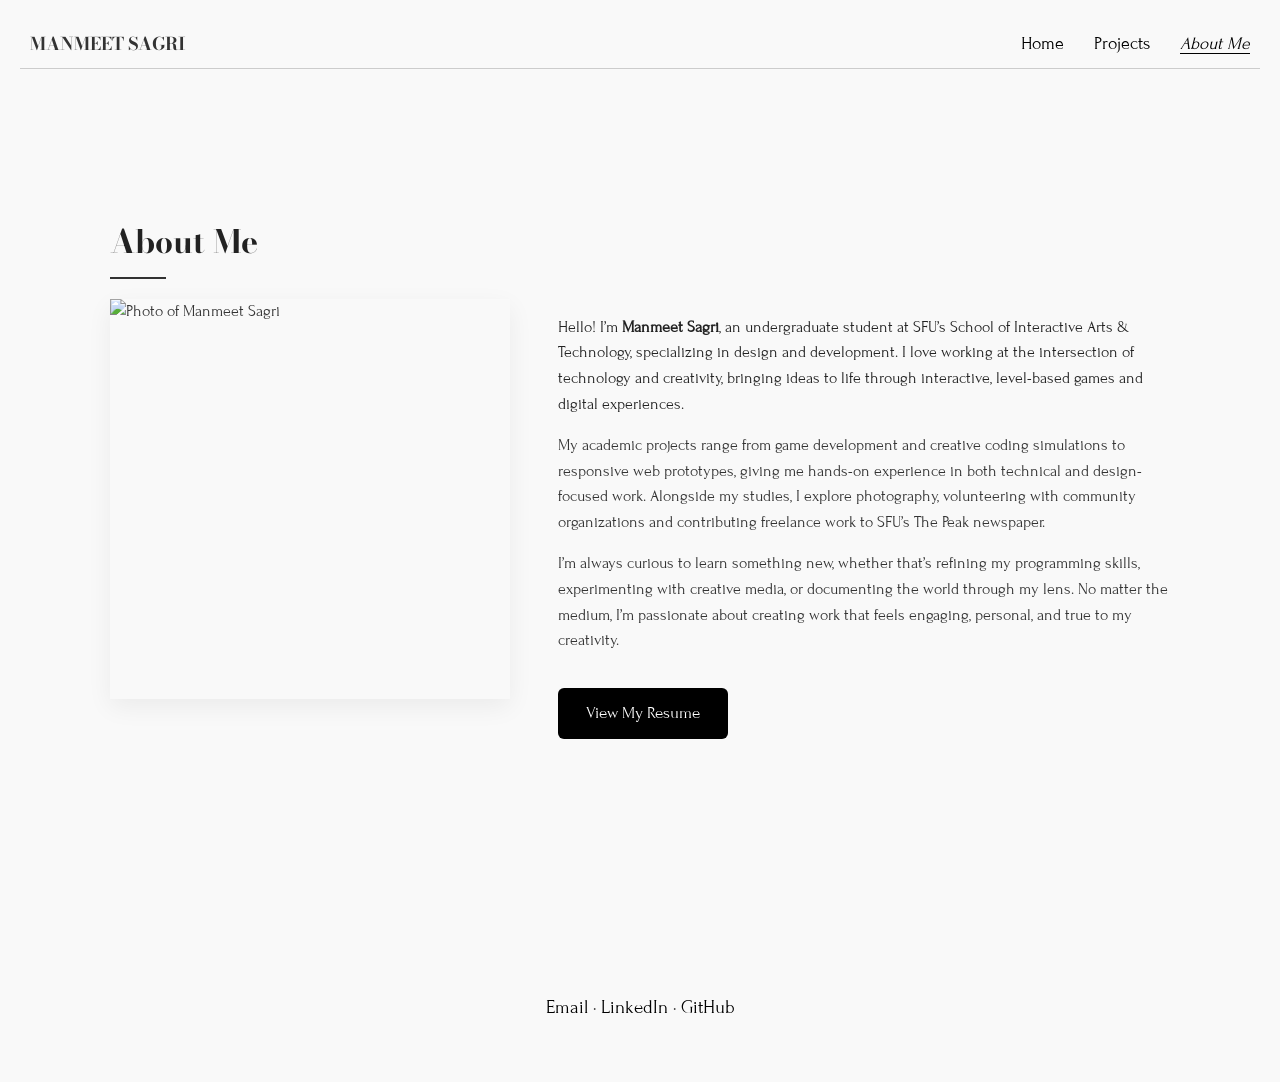
==== about.html @ 97a70407 "original portfolio content" ====
<!DOCTYPE html>
<html lang="en">

<head>
  <meta charset="UTF-8" />
  <meta name="viewport" content="width=device-width, initial-scale=1.0" />
  <title>About — Manmeet Sagri</title>

  <!-- Main stylesheet -->
  <link rel="stylesheet" href="style.css" />

  <!-- Body + heading fonts -->
  <link href="https://fonts.googleapis.com/css2?family=Bodoni+Moda:wght@400;700&family=Forum&display=swap" rel="stylesheet">
</head>

<body>
  <!-- Header / Navigation -->
  <header>
    <h1>MANMEET SAGRI</h1>
    <nav>
      <a href="index.html">Home</a>
      <a href="projects.html">Projects</a>
      <a href="about.html" aria-current="page">About Me</a>
    </nav>
  </header>

  <!-- Main About Page Content -->
  <main class="page">
    <section class="about">
      <h2 class="section-title">About Me</h2>

      <!-- Two-column layout: photo + short bio -->
      <div class="about-container">
        
        <!-- Profile Photo -->
        <img 
          src="images/myPic2.jpeg" 
          alt="Photo of Manmeet Sagri" 
          class="about-photo"
        />

        <!-- Written intro / biography -->
        <div class="about-text">

          <p class="lead">
            Hello! I’m <strong>Manmeet Sagri</strong>, an undergraduate student at SFU’s School of Interactive Arts &amp; Technology,
            specializing in design and development. I love working at the intersection of technology and creativity, bringing ideas to life through interactive, level-based games and digital experiences.
          </p>

          <p>
            My academic projects range from game development and creative coding simulations to responsive web prototypes,
            giving me hands-on experience in both technical and design-focused work. Alongside my studies, I explore photography,
            volunteering with community organizations and contributing freelance work to SFU’s The Peak newspaper.
          </p>

          <p>
            I’m always curious to learn something new, whether that’s refining my programming skills, experimenting with creative media,
            or documenting the world through my lens. No matter the medium, I’m passionate about creating work that feels engaging,
            personal, and true to my creativity.
          </p>

          <!-- Resume Button -->
          <a 
            href="https://drive.google.com/file/d/1jf1BxYGaMm5XWjYIarKkjJHwsc_TG60q/view?usp=sharing"
            target="_blank"
            class="view-resume-btn"
          >
            View My Resume
          </a>

        </div>
      </div>
    </section>
  </main>

  <!-- Footer (shared across all pages) -->
  <footer class="site-footer">
    <p>
      <a href="mailto:sagrimanmeet@gmail.com">Email</a> ·
      <a href="https://www.linkedin.com/in/manmeet-sagri-5616271a7" target="_blank">LinkedIn</a> ·
      <a href="https://github.com/MSagri05" target="_blank">GitHub</a>
    </p>
  </footer>

  <!-- JavaScript interactions -->
  <script src="main.js"></script>
</body>
</html>
---- style.css ----
/* =============== Base styles  =============== */

body {
  font-family: 'Forum', serif;
  margin: 20px;
  line-height: 1.6;
  background-color: #f9f9f9;
  color: #333;
}

/* Sticky header with simple nav */
header {
  position: sticky;
  top: 0;
  z-index: 1000;
  background: #f9f9f9e1;
  display: flex;
  justify-content: space-between;
  align-items: center;
  padding: 10px;
  border-bottom: 1px solid #ccc;
}

header h1 {
  font-family: 'Bodoni Moda', serif;
  margin: 0;
  font-size: 1.1rem;
}

/* Shared heading styles */
h2,
h3 {
  font-family: 'Bodoni Moda', serif;
  color: #222;
}

/* =============== Navigation =============== */

nav {
  display: flex;
  gap: 30px;
  margin: 0;
  font-size: 1.1rem;
}

nav a {
  text-decoration: none;
  color: #000;
  transition: all 0.2s ease;
}

nav a:hover {
  color: #616161;
  font-style: italic;
}

nav a:active {
  font-style: italic;
  text-decoration: line-through;
  color: #444;
}

/* Current page underline (from aria-current) */
nav a[aria-current="page"] {
  font-style: italic;
  text-decoration: underline;
  text-underline-offset: 4px;
}

/* =============== Footer (shared across all pages) =============== */

.site-footer {
  margin-top: 7px;
  padding: 40px 0 20px;
  text-align: center;
  font-family: 'Forum', serif;
  color: #444;
  font-size: 1.2rem;
}

.site-footer a {
  color: #000;
  text-decoration: none;
}

.site-footer a:hover {
  font-style: italic;
  color: #616161;
}

.site-footer a:active {
  font-style: italic;
  text-decoration: line-through;
  color: #444;
}


/* =============== Layout helpers =============== */

/* Base layout – home uses this flex, other pages override when needed */
main {
  display: flex;
  justify-content: center;
  align-items: center;
  text-align: left;
  min-height: 80vh;
}

/* Reusable page container (About, etc.) */
.page {
  max-width: 1100px;
  width: 90%;
  gap: 40px;
  margin: 48px auto 96px;
}

/* Section titles with small divider line */
.section-title {
  font-family: 'Bodoni Moda', serif;
  font-size: 2rem;
  margin: 0 0 20px;
  position: relative;
}

.section-title::after {
  content: "";
  display: block;
  width: 56px;
  height: 2px;
  background: #000;
  margin-top: 10px;
  opacity: 0.8;
}

/* =============== INDEX Home / intro section =============== */

.intro {
  display: flex;
  align-items: center;
  justify-content: center;
  gap: 40px;
  max-width: 900px;
  width: 90%;
  margin: 0 auto;
}

.profile-photo {
  width: 400px;
  aspect-ratio: 1 / 1;
  object-fit: cover;
  border-radius: 50%;
}

.intro-text {
  flex: 1;
}

.intro-text h2.hello {
  font-family: "Dancing Script", cursive;
  font-size: 2rem;
  margin: 0 0 6px;
  line-height: 1.1;
  letter-spacing: 0.5px;
}

.intro-text h3 {
  font-family: 'Bodoni Moda', serif;
  font-size: 3.8rem;
  margin: 0 0 10px;
}

.intro-text p {
  font-size: 1.1rem;
  font-family: 'Forum', serif;
  color: #444;
  margin: 0;
}

/* Primary button used on home + reused elsewhere */
.view-projects-btn {
  display: inline-block;
  margin-top: 18px;
  padding: 12px 28px;
  background-color: #000;
  color: #fff;
  font-family: 'Forum', serif;
  font-size: 1.05rem;
  text-decoration: none;
  border-radius: 6px;
  transition: all 0.25s ease;
  position: relative;
}

.view-projects-btn:hover {
  background-color: #616161;
  font-style: italic;
  padding-right: 36px; /* room for arrow */
}

.view-projects-btn::after {
  content: ' →';
  opacity: 0;
  position: absolute;
  right: 16px;
  transition: opacity 0.25s ease;
}

.view-projects-btn:hover::after {
  opacity: 1;
}

.view-projects-btn:active {
  text-decoration: line-through;
  color: #ccc;
}

/* =============== About page layout =============== */

/* Two-column about layout */
.about-container {
  display: grid;
  grid-template-columns: 400px 1fr;
  gap: 36px 48px;
  align-items: start;
}

/* About photo box look */
.about-photo {
  width: 100%;
  aspect-ratio: 1 / 1;
  object-fit: cover;
  box-shadow: 0 8px 24px rgba(0, 0, 0, 0.06);
}

/* Comfortable reading width */
.about-text {
  max-width: 68ch;
}

.about-text .lead {
  color: #222;
}

/* Small facts grid */
.about-facts {
  margin: 18px 0 0;
  padding: 0;
  list-style: none;
  display: grid;
  grid-template-columns: repeat(2, minmax(180px, 1fr));
  gap: 10px 18px;
  font-size: 0.98rem;
}

.about-facts li::before {
  content: "• ";
  color: #000;
}

/* Resume button – same style as primary button */
.view-resume-btn {
  display: inline-block;
  margin-top: 18px;
  padding: 12px 28px;
  background-color: #000;
  color: #fff;
  font-family: 'Forum', serif;
  font-size: 1.05rem;
  text-decoration: none;
  border-radius: 6px;
  transition: all 0.25s ease;
  position: relative;
}

.view-resume-btn:hover {
  background-color: #616161;
  font-style: italic;
  padding-right: 36px;
}

.view-resume-btn::after {
  content: ' →';
  opacity: 0;
  position: absolute;
  right: 16px;
  transition: opacity 0.25s ease;
}

.view-resume-btn:hover::after {
  opacity: 1;
}

.view-resume-btn:active {
  text-decoration: line-through;
  color: #ccc;
}

/* =============== Projects grid page =============== */

.projects {
  /* overrides the main flex for this page */
  display: grid;
  grid-template-columns: repeat(2, minmax(260px, 1fr));
  gap: 32px 36px;
  max-width: 1100px;
  width: min(92%, 1100px);
  margin: 48px auto 96px;
  align-content: start;
  min-height: auto;
}

.project {
  position: relative;
  overflow: hidden;
}

.project-link {
  text-decoration: none;
  color: inherit;
  display: block;
}

.project h2 {
  margin: 10px 0 6px;
  font-size: 1.35rem;
}

.project p {
  margin: 0;
  color: #444;
  font-size: 0.98rem;
  line-height: 1.55;
}

/* Project thumbnail */
.project img {
  width: 100%;
  aspect-ratio: 16 / 10;
  object-fit: cover;
  display: block;
  transition: transform 0.4s ease;
}

/* Overlay on hover */
.overlay {
  position: absolute;
  inset: 0;
  background: rgba(255, 255, 255, 0.85);
  display: flex;
  flex-direction: column;
  justify-content: center;
  align-items: center;
  text-align: center;
  opacity: 0;
  transition: opacity 0.4s ease;
  padding: 1rem 1.4rem;
}

.overlay h3 {
  font-family: 'Bodoni Moda', serif;
  font-weight: 700;
  font-size: 1.3rem;
  margin-bottom: 6px;
}

.overlay p {
  font-family: 'Forum', serif;
  font-size: 1.1rem;
  margin: 0;
  color: #111;
}

.project:hover img {
  transform: scale(1.05);
}

.project:hover .overlay {
  opacity: 1;
}

/* =============== Project detail pages =============== */


main.project-detail {
  display: block;
  justify-content: initial;
  align-items: initial;
  min-height: auto;
  text-align: left;
}

/* Shared container width for all detail pages */
.project-detail {
  max-width: 1100px;
  width: min(92%, 1100px);
  margin: 48px auto 120px;
}

/* Back to Projects button */
.back-link {
  display: inline-block;
  background: #0d0d0c;
  color: #fff;
  padding: 12px 18px;
  border-radius: 8px;
  font-size: 15px;
  text-decoration: none;
  transition: 0.25s ease;
  margin-bottom: 28px;
}

.back-link:hover {
  background: #1a1a1a;
  transform: translateY(-2px);
}

/* Mini gameplay / simulation hero video */
.mini-video-hero {
  width: 100%;
  height: 600px;
  overflow: hidden;
  margin-bottom: 40px;
  box-shadow: 0 4px 12px rgba(0, 0, 0, 0.15);
}

.mini-video-hero video {
  width: 100%;
  height: 100%;
  object-fit: cover;
}

/* =============== Process section (Week 1, Week 2, Week 3 & 4) =============== */

/* Top hero block on each project detail */
.pd-hero {
  display: grid;
  grid-template-columns: 1.2fr 1fr;
  gap: 36px 48px;
  align-items: start;
  margin-top: 8px;
}

.pd-title {
  font-family: 'Bodoni Moda', serif;
  font-weight: 700;
  font-size: clamp(2.6rem, 6vw, 4.6rem);
  line-height: 1.05;
  margin: 0 0 18px;
}

.pd-meta {
  font-family: 'Forum', serif;
  margin: 6px 0;
  font-size: 1.05rem;
  color: #222;
}

.pd-right p {
  font-family: 'Forum', serif;
  margin: 0 0 14px;
  max-width: 66ch;
  color: #333;
}

/* Process section container */
.pd-process {
  margin-top: 72px;
}

.pd-process .section-title {
  font-family: 'Bodoni Moda', serif;
  font-size: 2rem;
  margin: 0 0 18px;
  position: relative;
}

.pd-process .section-title::after {
  content: "";
  display: block;
  width: 56px;
  height: 2px;
  background: #000;
  margin-top: 10px;
  opacity: 0.85;
}

/* Each Week block */
.pd-step {
  margin: 80px 0; /* space between Week sections */
}

.pd-step h4 {
  font-family: 'Bodoni Moda', serif;
  margin: 0 0 6px;
  font-size: 1.2rem;
}

/* Extra breathing room after text inside each step */
.pd-step p {
  margin-bottom: 36px;
}

/* Image grid inside process steps */
.pd-grid {
  display: grid;
  grid-template-columns: 1fr 1fr;
  gap: 24px;
  align-items: start;
  margin: 24px 0 24px;
}

/* Process images – same aspect and subtle frame */
.pd-grid img {
  width: 100%;
  aspect-ratio: 16 / 10;
  object-fit: cover;
  display: block;
  background: #fff;
  border: 1px solid #eee;
  box-shadow: 0 6px 18px rgba(0, 0, 0, 0.08);
}




/* =============== Glazing Guide slides carousel =============== */

.slides-wrapper {
  display: flex;
  align-items: center;
  justify-content: center;
  gap: 16px;
  margin-top: 24px;
}

.slide-image {
  max-width: 100%;
  width: min(900px, 100%);
  border-radius: 8px;
  box-shadow: 0 6px 18px rgba(0, 0, 0, 0.15);
}

.slide-arrow {
  border: 1px solid #ccc;
  background: #fff;
  border-radius: 999px;
  width: 40px;
  height: 40px;
  font-size: 1.6rem;
  line-height: 1;
  cursor: pointer;
  display: flex;
  align-items: center;
  justify-content: center;
  transition: background 0.2s ease, transform 0.1s ease;
}

.slide-arrow:hover {
  background: #f0f0f0;
  transform: translateY(-1px);
}

/* =============== Utility spacing helpers =============== */

.section-spaced {
  margin-top: 84px;
}

.section-centered {
  text-align: center;
}

.section-title-inline {
  display: inline-block;
}

.section-top-md {
  margin-top: 24px;
}

.section-top-sm {
  margin-top: 16px;
}

.section-top-xs {
  margin-top: 12px;
}

.video-frame {
  max-width: 100%;
  border-radius: 8px;
  box-shadow: 0 6px 18px rgba(0, 0, 0, 0.15);
}

/* =============== Responsive styles =============== */

/* Tablets and small laptops */
@media (max-width: 900px) {
  header h1 {
    font-size: 2rem;
  }

  nav {
    gap: 18px;
    font-size: 1rem;
  }

  .about-container,
  .project-container {
    gap: 16px;
  }

  /* Home hero tweaks */
  .intro {
    gap: 24px;
    max-width: 820px;
  }

  .profile-photo {
    width: 240px;
  }

  .intro-text h2.hello {
    font-size: 2.1rem;
  }

  .intro-text h3 {
    font-size: 2.6rem;
  }

  /* About grid tighten */
  .about-container {
    grid-template-columns: 220px 1fr;
    gap: 24px;
  }

  /* Projects grid tighter */
  .projects {
    grid-template-columns: repeat(2, minmax(220px, 1fr));
    gap: 24px;
  }

  /* Project detail hero stacks on smaller widths */
  .pd-hero {
    grid-template-columns: 1fr;
    gap: 24px;
  }

  .pd-right p {
    max-width: 70ch;
  }
}

/* Process grids stack to single column just before mobile */
@media (max-width: 800px) {
  .pd-grid {
    grid-template-columns: 1fr;
    gap: 16px;
  }

  .pd-grid img {
    aspect-ratio: 16 / 10;
  }
}

/* Slide arrows slightly smaller on small screens */
@media (max-width: 700px) {
  .slide-arrow {
    width: 32px;
    height: 32px;
    font-size: 1.3rem;
  }
}

/* Phones */
@media (max-width: 600px) {
  body {
    margin: 12px;
  }

  header {
    flex-direction: column;
    align-items: flex-start;
    gap: 8px;
    padding: 14px;
  }

  header h1 {
    font-size: 1.9rem;
    line-height: 1.15;
  }

  nav {
    gap: 12px;
    flex-wrap: wrap;
    font-size: 0.95rem;
    margin: 0;
  }

  /* Stack hero vertically on mobile */
  main {
    justify-content: flex-start;
    align-items: flex-start;
    min-height: auto;
  }

  .intro {
    flex-direction: column;
    text-align: center;
    gap: 20px;
    width: min(100%, 460px);
    margin: 90px auto 80px; /* more space after nav, less big gap at bottom */
  }

  .profile-photo {
    width: 280px;
    margin: 8px auto 0;
    border-radius: 50%; /* keep the circle on mobile too */
  }

  .intro-text h2.hello {
    font-size: 1.5rem;
  }

  .intro-text h3 {
    font-size: 2rem;
  }

  .intro-text p {
    font-size: 1rem;
  }

  /* About page stacks nicely */
  .page {
    width: min(92%, 700px);
    margin: 32px auto 72px;
  }

  .about-container {
    grid-template-columns: 1fr;
  }

  .about-photo {
    max-width: 320px;
    margin: 0 auto;
  }

  .about-text {
    max-width: 100%;
  }

  .about-facts {
    grid-template-columns: 1fr;
  }

  /* Projects grid becomes single column */
  .projects {
    grid-template-columns: 1fr;
    gap: 18px;
    width: 92%;
    margin: 24px auto 56px;
  }

  .project img {
    border-radius: 12px;
  }

  /* footer a bit tighter on phones */
  .site-footer {
    padding: 24px 0 12px;
    margin-top: 16px;
  }
}

/* =============== click-to-zoom (lightbox) for project images =============== */

/* make it feel clickable */
.project-detail img {
  cursor: zoom-in;
}

/* subtle hover so ppl realize it’s interactive */
.project-detail img:hover {
  transform: scale(1.01);
  transition: transform 0.2s ease;
}

/* overlay */
.lightbox {
  position: fixed;
  inset: 0;
  background: rgba(0,0,0,0.75);
  display: none; /* hidden by default */
  align-items: center;
  justify-content: center;
  padding: 24px;
  z-index: 2000;
}

/* when open */
.lightbox.is-open {
  display: flex;
}

/* image inside overlay */
.lightbox img {
  max-width: min(1100px, 92vw);
  max-height: 88vh;
  object-fit: contain;
  border-radius: 10px;
  box-shadow: 0 14px 40px rgba(0,0,0,0.35);
  cursor: zoom-out;
}

/* close button */
.lightbox-close {
  position: absolute;
  top: 18px;
  right: 18px;
  background: rgba(255,255,255,0.9);
  border: none;
  border-radius: 999px;
  width: 42px;
  height: 42px;
  font-size: 22px;
  line-height: 1;
  cursor: pointer;
}

.lightbox-close:hover {
  background: white;
}
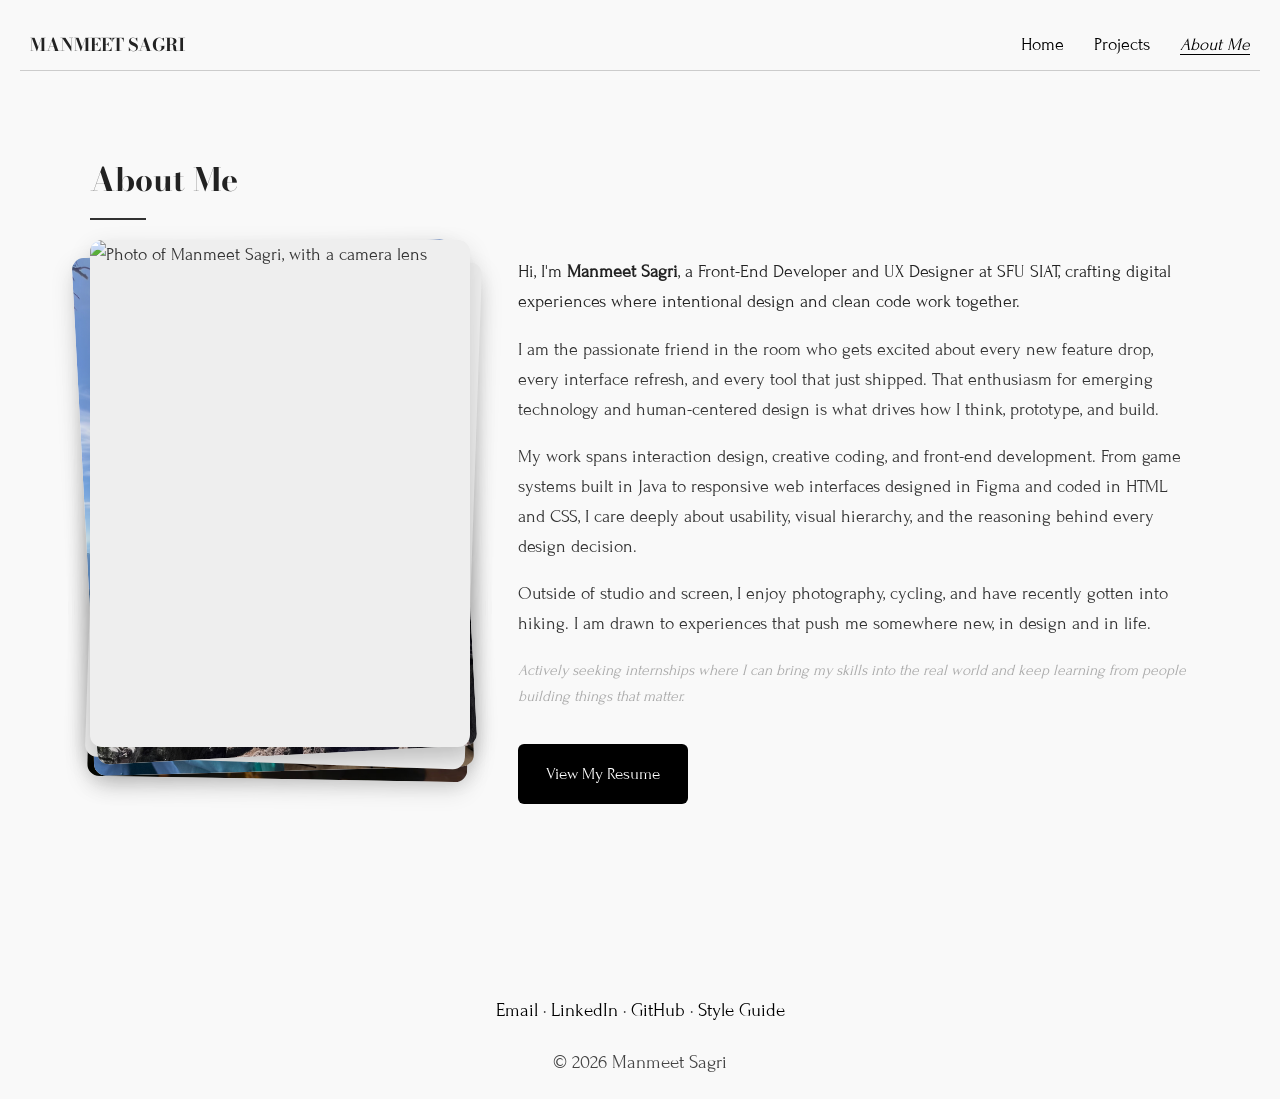
==== commit cc2b6e00: "updated content" ====
--- a/about.html
+++ b/about.html
@@ -2,19 +2,18 @@
 <html lang="en">
 
 <head>
-  <meta charset="UTF-8" />
-  <meta name="viewport" content="width=device-width, initial-scale=1.0" />
+  <meta charset="UTF-8">
+  <meta name="viewport" content="width=device-width, initial-scale=1.0">
   <title>About — Manmeet Sagri</title>
 
-  <!-- Main stylesheet -->
-  <link rel="stylesheet" href="style.css" />
+  <link rel="stylesheet" href="css/style.css">
+  <link rel="stylesheet" href="css/layout.css">
 
-  <!-- Body + heading fonts -->
-  <link href="https://fonts.googleapis.com/css2?family=Bodoni+Moda:wght@400;700&family=Forum&display=swap" rel="stylesheet">
+  <link href="https://fonts.googleapis.com/css2?family=Bodoni+Moda:wght@400;700&family=Forum&display=swap"
+    rel="stylesheet">
 </head>
 
 <body>
-  <!-- Header / Navigation -->
   <header>
     <h1>MANMEET SAGRI</h1>
     <nav>
@@ -24,65 +23,84 @@
     </nav>
   </header>
 
-  <!-- Main About Page Content -->
   <main class="page">
     <section class="about">
       <h2 class="section-title">About Me</h2>
 
-      <!-- Two-column layout: photo + short bio -->
       <div class="about-container">
-        
-        <!-- Profile Photo -->
-        <img 
-          src="images/myPic2.jpeg" 
-          alt="Photo of Manmeet Sagri" 
-          class="about-photo"
-        />
 
-        <!-- Written intro / biography -->
+        <!-- Photo card stack -->
+        <div class="card-stack" id="cardStack" role="region" aria-label="Photos of Manmeet Sagri">
+          <div class="card-stack-hover-hint" aria-hidden="true">
+            <span class="hint-arrow">← swipe</span>
+            <span class="hint-arrow">swipe →</span>
+          </div>
+          <div class="photo-card">
+            <img src="images/alsoMe.png" alt="Portrait of Manmeet Sagri">
+          </div>
+          <div class="photo-card">
+            <img src="images/meDirector.png" alt="Manmeet directing, picture from another project">
+          </div>
+          <div class="photo-card">
+            <img src="images/meBicyclying.png" alt="Picture of Manmeet bicycling">
+          </div>
+          <div class="photo-card">
+            <img src="images/hikeManmeet.png" alt="Picture of Manmeet hiking St. Marks Summit">
+          </div>
+          <div class="photo-card">
+            <img src="images/myPic2.jpeg" alt="Photo of Manmeet Sagri, with a camera lens">
+          </div>
+        </div>
+
         <div class="about-text">
 
           <p class="lead">
-            Hello! I’m <strong>Manmeet Sagri</strong>, an undergraduate student at SFU’s School of Interactive Arts &amp; Technology,
-            specializing in design and development. I love working at the intersection of technology and creativity, bringing ideas to life through interactive, level-based games and digital experiences.
+            Hi, I'm <strong>Manmeet Sagri</strong>, a Front-End Developer and UX Designer at SFU SIAT,
+            crafting digital experiences where intentional design and clean code work together.
           </p>
 
           <p>
-            My academic projects range from game development and creative coding simulations to responsive web prototypes,
-            giving me hands-on experience in both technical and design-focused work. Alongside my studies, I explore photography,
-            volunteering with community organizations and contributing freelance work to SFU’s The Peak newspaper.
+            I am the passionate friend in the room who gets excited about every new feature drop, every
+            interface refresh, and every tool that just shipped. That enthusiasm for emerging technology
+            and human-centered design is what drives how I think, prototype, and build.
           </p>
 
           <p>
-            I’m always curious to learn something new, whether that’s refining my programming skills, experimenting with creative media,
-            or documenting the world through my lens. No matter the medium, I’m passionate about creating work that feels engaging,
-            personal, and true to my creativity.
+            My work spans interaction design, creative coding, and front-end development. From game systems
+            built in Java to responsive web interfaces designed in Figma and coded in HTML and CSS, I care
+            deeply about usability, visual hierarchy, and the reasoning behind every design decision.
           </p>
 
-          <!-- Resume Button -->
-          <a 
-            href="https://drive.google.com/file/d/1jf1BxYGaMm5XWjYIarKkjJHwsc_TG60q/view?usp=sharing"
-            target="_blank"
-            class="view-resume-btn"
-          >
-            View My Resume
-          </a>
+          <p>
+            Outside of studio and screen, I enjoy photography, cycling, and have recently gotten into hiking.
+            I am drawn to experiences that push me somewhere new, in design and in life.
+          </p>
+
+          <p class="about-status">Actively seeking internships where I can bring my skills into the real world and keep
+            learning from people building things that matter.</p>
+
+            <a href="https://drive.google.com/file/d/1jf1BxYGaMm5XWjYIarKkjJHwsc_TG60q/view?usp=sharing" target="_blank" class="view-resume-btn">
+              View My Resume
+            </a>
 
         </div>
       </div>
     </section>
   </main>
 
-  <!-- Footer (shared across all pages) -->
   <footer class="site-footer">
     <p>
-      <a href="mailto:sagrimanmeet@gmail.com">Email</a> ·
-      <a href="https://www.linkedin.com/in/manmeet-sagri-5616271a7" target="_blank">LinkedIn</a> ·
-      <a href="https://github.com/MSagri05" target="_blank">GitHub</a>
+      <a href="mailto:mks52@sfu.ca">Email</a> ·
+      <a href="https://www.linkedin.com/in/manmeet-sagri-5616271a7" target="_blank"
+        aria-label="LinkedIn (opens in new tab)">LinkedIn</a> ·
+      <a href="https://github.com/MSagri05" target="_blank" aria-label="GitHub (opens in new tab)">GitHub</a> ·
+      <a href="styleGuide.html">Style Guide</a>
     </p>
+    <p>© 2026 Manmeet Sagri</p>
   </footer>
 
-  <!-- JavaScript interactions -->
   <script src="main.js"></script>
+
 </body>
-</html>
+
+</html>
--- a/css/style.css
+++ b/css/style.css
@@ -0,0 +1,988 @@
+/* =============== Base styles =============== */
+
+body {
+  font-family: 'Forum', serif;
+  font-size: 1.1rem;
+  line-height: 1.7;
+  background-color: #f9f9f9;
+  color: #333;
+}
+
+/* Sticky header */
+header {
+  position: sticky;
+  top: 0;
+  z-index: 1000;
+  background: #f9f9f9e1;
+  border-bottom: 1px solid #ccc;
+}
+
+header h1 {
+  font-family: 'Bodoni Moda', serif;
+  margin: 0;
+}
+
+/* Shared heading styles */
+h2,
+h3 {
+  font-family: 'Bodoni Moda', serif;
+  color: #222;
+}
+
+
+h1 {
+  font-family: 'Bodoni Moda', serif;
+  color: #222;
+  margin: 0;
+  font-size: 2.2rem;
+}
+
+h2 {
+  font-size: 2rem;
+  margin-bottom: 1rem;
+}
+
+h3 {
+  font-size: 1.4rem;
+  margin-bottom: 0.75rem;
+}
+
+h4 {
+  font-size: 1.1rem;
+  margin-bottom: 0.5rem;
+}
+
+/* =============== Navigation =============== */
+
+nav a {
+  text-decoration: none;
+  color: #000;
+  transition: color 0.2s ease, font-style 0.2s ease, text-decoration 0.2s ease;
+}
+
+nav a:hover {
+  color: #616161;
+  font-style: italic;
+  text-decoration: line-through;
+}
+
+nav a:active {
+  font-style: italic;
+  text-decoration: underline;
+  color: #444;
+}
+
+/* Current page underline (from aria-current) */
+nav a[aria-current="page"] {
+  font-style: italic;
+  text-decoration: underline;
+  text-underline-offset: 4px;
+}
+
+.visually-hidden {
+  position: absolute;
+  left: -9999px;
+}
+/* =============== Footer =============== */
+
+.site-footer {
+  font-family: 'Forum', serif;
+  color: #444;
+  text-align: center;
+}
+
+.site-footer a {
+  color: #000;
+  text-decoration: none;
+}
+
+.site-footer a:hover {
+  font-style: italic;
+  text-decoration: line-through;
+  color: #616161;
+}
+
+.site-footer a:active {
+  font-style: italic;
+  text-decoration: underline;
+  color: #444;
+}
+
+/* =============== Section title with divider =============== */
+
+.section-title {
+  font-family: 'Bodoni Moda', serif;
+  position: relative;
+}
+
+.section-title::after {
+  content: "";
+  display: block;
+  width: 56px;
+  height: 2px;
+  background: #000;
+  margin-top: 10px;
+  opacity: 0.8;
+}
+
+/* =============== Home / intro =============== */
+
+.intro-text p.hello {
+  font-family: "Dancing Script", cursive;
+  font-size: 2rem;
+  line-height: 1.1;
+  letter-spacing: 0.5px;
+}
+
+.intro-text h2 {
+  font-family: 'Bodoni Moda', serif;
+}
+
+.intro-text p {
+  font-family: 'Forum', serif;
+  color: #444;
+  margin: 0;
+}
+
+/* =============== Primary button =============== */
+
+a.view-projects-btn,
+a.view-resume-btn {
+  display: inline-block;  /* anchors are inline by default, buttons are block */
+  text-decoration: none;  /* anchors have underline by default */
+}
+
+.view-projects-btn {
+  display: inline-block;
+  background-color: #000;
+  color: #fff;
+  font-family: 'Forum', serif;
+  border-radius: 6px;
+  transition: background-color 0.25s ease, padding 0.25s ease, color 0.25s ease;
+  position: relative;
+  cursor: pointer;
+  border: none;
+}
+
+.view-projects-btn:hover {
+  font-style: italic;
+  text-decoration: line-through;
+  background-color: #616161;
+  color: #fff;     
+  padding-right: 36px; 
+  
+}
+
+.view-projects-btn::after {
+  content: ' →';
+  opacity: 0;
+  position: absolute;
+  right: 16px;
+  transition: opacity 0.25s ease;
+}
+
+.view-projects-btn:hover::after {
+  opacity: 1;
+}
+
+.view-projects-btn:active {
+  text-decoration: underline;
+  color: #ccc;
+}
+
+/* =============== About page =============== */
+
+.about-photo {
+  box-shadow: 0 8px 24px rgba(0, 0, 0, 0.06);
+}
+
+/* =============== Card stack styles =============== */
+
+.photo-card {
+  box-shadow: 0 8px 24px rgba(0, 0, 0, 0.12);
+  transition: transform 0.15s ease, box-shadow 0.15s ease;
+  background: #eee;
+}
+
+.photo-card:nth-child(2) { transform: rotate(-3deg) translateY(6px); }
+.photo-card:nth-child(3) { transform: rotate(2deg) translateY(12px); }
+.photo-card:nth-child(4) { transform: rotate(-1.5deg) translateY(18px); }
+.photo-card:nth-child(5) { transform: rotate(1deg) translateY(24px); }
+.photo-card:nth-child(6) { transform: rotate(-2deg) translateY(30px); }
+
+.photo-card.is-top {
+  cursor: grab;
+  z-index: 10;
+  transform: rotate(0) translateY(0);
+}
+
+.photo-card.is-top:active {
+  cursor: grabbing;
+}
+
+.photo-card.is-dragging {
+  transition: none;
+  box-shadow: 0 16px 40px rgba(0, 0, 0, 0.2);
+}
+
+.photo-card.is-dismissing {
+  transition: transform 0.35s ease, opacity 0.35s ease;
+  opacity: 0;
+}
+
+.card-stack-hint {
+  font-family: 'Forum', serif;
+  font-size: 0.78rem;
+  color: #bbb;
+  letter-spacing: 0.5px;
+  text-transform: uppercase;
+  pointer-events: none;
+}
+
+.card-stack-hover-hint {
+  position: absolute;
+  inset: 0;
+  border-radius: 12px;
+  display: flex;
+  align-items: center;
+  justify-content: space-between;
+  padding: 0 16px;
+  opacity: 0;
+  pointer-events: none;
+  transition: opacity 0.2s ease;
+  z-index: 20;
+  background: rgba(0, 0, 0, 0.08);
+}
+
+.card-stack:hover .card-stack-hover-hint {
+  opacity: 1;
+}
+
+.card-stack.is-dragging .card-stack-hover-hint {
+  opacity: 0;
+}
+
+.hint-arrow {
+  font-family: 'Forum', serif;
+  font-size: 0.78rem;
+  color: #fff;
+  text-transform: uppercase;
+  letter-spacing: 0.5px;
+  background: rgba(0, 0, 0, 0.35);
+  padding: 6px 12px;
+  border-radius: 20px;
+}
+
+.about-text .lead {
+  color: #222;
+}
+
+.about-facts {
+  list-style: none;
+  padding: 0;
+  font-size: 0.98rem;
+}
+
+.about-facts li::before {
+  content: "• ";
+  color: #000;
+}
+
+/* Resume button – same style as primary button */
+.view-resume-btn {
+  display: inline-block;
+  background-color: #000;
+  color: #fff;
+  font-family: 'Forum', serif;
+  text-decoration: none;
+  border-radius: 6px;
+  transition: background-color 0.25s ease, padding 0.25s ease, color 0.25s ease;
+  position: relative;
+  cursor: pointer;
+  border: none;
+}
+
+.view-resume-btn:hover {
+  background-color: #616161;
+  font-style: italic;
+  text-decoration: line-through;
+  color: #fff;      
+  padding-right: 36px; 
+}
+
+.view-resume-btn::after {
+  content: ' →';
+  opacity: 0;
+  position: absolute;
+  right: 16px;
+  transition: opacity 0.25s ease;
+}
+
+.view-resume-btn:hover::after {
+  opacity: 1;
+}
+
+.view-resume-btn:active {
+  text-decoration: underline;
+  color: #ccc;
+}
+
+/* =============== Projects grid =============== */
+
+.project-link {
+  text-decoration: none;
+  color: inherit;
+  display: block;
+}
+
+.project p {
+  color: #444;
+  line-height: 1.55;
+}
+
+.project img {
+  display: block;
+  transition: transform 0.4s ease;
+}
+
+/* Overlay on hover */
+.overlay {
+  position: absolute;
+  inset: 0;
+  background: rgba(255, 255, 255, 0.85);
+  display: flex;
+  flex-direction: column;
+  justify-content: center;
+  align-items: center;
+  text-align: center;
+  opacity: 0;
+  transition: opacity 0.4s ease;
+}
+
+.overlay h3 {
+  font-family: 'Bodoni Moda', serif;
+  font-weight: 700;
+}
+
+.overlay p {
+  font-family: 'Forum', serif;
+  margin: 0;
+  color: #111;
+}
+
+.project:hover img {
+  transform: scale(1.05);
+}
+
+.project:hover .overlay {
+  opacity: 1;
+}
+
+/* =============== Back to Top Button =============== */
+
+#backToTop {
+  position: fixed;
+  bottom: 20px;
+  right: 20px;
+  padding: 25px 15px;
+  font-size: 16px;
+  font-family: 'Forum', serif;
+  border: none;
+  border-radius: 5px;
+  background: #0d0d0c;
+  color: #fff;
+  cursor: pointer;
+  display: none; 
+  z-index: 1000;
+}
+
+/* =============== Project detail =============== */
+
+.back-link {
+  display: inline-block;
+  background: #0d0d0c;
+  color: #fff;
+  border-radius: 8px;
+  text-decoration: none;
+  transition: background-color 0.25s ease, transform 0.25s ease;
+}
+
+.back-link:hover {
+  background: #1a1a1a;
+  transform: translateY(-2px);
+}
+
+.mini-video-hero {
+  overflow: hidden;
+  box-shadow: 0 4px 12px rgba(0, 0, 0, 0.15);
+}
+
+.mini-video-hero video {
+  object-fit: cover;
+}
+
+.pd-title {
+  font-family: 'Bodoni Moda', serif;
+  font-weight: 700;
+  line-height: 1.05;
+}
+
+.pd-meta {
+  font-family: 'Forum', serif;
+  color: #222;
+}
+
+.pd-right p {
+  font-family: 'Forum', serif;
+  color: #333;
+}
+
+/* Process section */
+.pd-process .section-title {
+  font-family: 'Bodoni Moda', serif;
+  position: relative;
+}
+
+.pd-process .section-title::after {
+  content: "";
+  display: block;
+  width: 56px;
+  height: 2px;
+  background: #000;
+  margin-top: 10px;
+  opacity: 0.85;
+}
+
+.pd-step h4 {
+  font-family: 'Bodoni Moda', serif;
+}
+
+/* Process images */
+.pd-grid img {
+  object-fit: cover;
+  display: block;
+  background: #fff;
+  border: 1px solid #eee;
+  box-shadow: 0 6px 18px rgba(0, 0, 0, 0.08);
+}
+
+/* =============== Glazing Guide carousel =============== */
+
+.slide-image {
+  border-radius: 8px;
+  box-shadow: 0 6px 18px rgba(0, 0, 0, 0.15);
+}
+
+.slide-arrow {
+  border: 1px solid #ccc;
+  background: #fff;
+  border-radius: 999px;
+  line-height: 1;
+  cursor: pointer;
+  display: flex;
+  align-items: center;
+  justify-content: center;
+  transition: background 0.2s ease, transform 0.1s ease;
+}
+
+.slide-arrow:hover {
+  background: #f0f0f0;
+  transform: translateY(-1px);
+}
+
+/* =============== Utility =============== */
+
+.section-centered {
+  text-align: center;
+}
+
+.section-title-inline {
+  display: inline-block;
+}
+
+.video-frame {
+  max-width: 100%;
+  border-radius: 8px;
+  box-shadow: 0 6px 18px rgba(0, 0, 0, 0.15);
+}
+
+/* =============== Lightbox =============== */
+
+.project-detail img {
+  cursor: zoom-in;
+}
+
+.project-detail img:hover {
+  transform: scale(1.01);
+  transition: transform 0.2s ease;
+}
+
+.lightbox {
+  position: fixed;
+  inset: 0;
+  background: rgba(0, 0, 0, 0.75);
+  display: none;
+  align-items: center;
+  justify-content: center;
+  z-index: 2000;
+}
+
+.lightbox.is-open {
+  display: flex;
+}
+
+.lightbox img {
+  object-fit: contain;
+  border-radius: 10px;
+  box-shadow: 0 14px 40px rgba(0, 0, 0, 0.35);
+  cursor: zoom-out;
+}
+
+.lightbox-close {
+  position: absolute;
+  background: rgba(255, 255, 255, 0.9);
+  border: none;
+  border-radius: 999px;
+  line-height: 1;
+  cursor: pointer;
+}
+
+.lightbox-close:hover {
+  background: white;
+}
+/* =============== Style Guide specific =============== */
+
+/* Base h1 font (style guide shows h1 outside header) */
+h1 {
+  font-family: 'Bodoni Moda', serif;
+  color: #222;
+}
+
+/* Global link base */
+a {
+  color: #000;
+  transition: color 0.2s ease, font-style 0.2s ease;
+}
+
+a:hover {
+  color: #616161;
+  font-style: italic;
+}
+
+a:active {
+  text-decoration: line-through;
+  color: #444;
+}
+
+/* Code blocks */
+pre {
+  background-color: #f3f3f3;
+  border: 1px solid #ddd;
+  padding: 16px;
+  margin: 12px 0 20px;
+}
+
+code {
+  font-family: monospace;
+  font-size: 0.95rem;
+  color: #222;
+}
+
+/* Element divider blocks */
+.element {
+  border-bottom: 1px solid #ddd;
+}
+
+.element:last-child {
+  border-bottom: none;
+}
+
+/* Section heading divider (style guide sections) */
+#interactive_elements > h2,
+#text_elements > h2,
+#combined_elements > h2,
+#branding > h2 {
+  position: relative;
+  margin-bottom: 24px;
+}
+
+#interactive_elements > h2::after,
+#text_elements > h2::after,
+#combined_elements > h2::after,
+#branding > h2::after {
+  content: "";
+  display: block;
+  width: 56px;
+  height: 2px;
+  background: #000;
+  margin-top: 10px;
+  opacity: 0.8;
+}
+
+/* Generic button class (used in style guide) */
+.button {
+  display: inline-block;
+  background-color: #000;
+  color: #fff;
+  font-family: 'Forum', serif;
+  text-decoration: none;
+  border-radius: 6px;
+  transition: background-color 0.25s ease, padding 0.25s ease, color 0.25s ease;
+  position: relative;
+  cursor: pointer;
+  border: none;
+}
+
+.button:hover {
+  background-color: #616161;
+  font-style: italic;
+  padding-right: 36px;
+}
+
+.button::after {
+  content: ' →';
+  opacity: 0;
+  position: absolute;
+  right: 16px;
+  transition: opacity 0.25s ease;
+}
+
+.button:hover::after {
+  opacity: 1;
+}
+
+.button:active {
+  text-decoration: line-through;
+  color: #ccc;
+}
+
+/* Style guide footer */
+.guide-footer {
+  font-family: 'Forum', serif;
+  color: #444;
+  text-align: center;
+  border-top: 1px solid #ccc;
+  padding: 1.5rem 0;
+  margin-top: 4rem;
+  font-size: 0.9rem;
+}
+
+/* Project analysis cards */
+.project-analysis {
+  border-top: 1px solid #ddd;
+  padding-top: 1.5rem;
+  margin-top: 2.5rem;
+}
+
+.project-analysis:first-of-type {
+  border-top: none;
+  padding-top: 0;
+}
+
+.analysis-title {
+  font-family: 'Bodoni Moda', serif;
+  line-height: 1.05;
+}
+
+.analysis-meta {
+  color: #444;
+}
+
+.analysis-right p {
+  color: #333;
+}
+
+.analysis-process h4,
+.analysis-reflection h4 {
+  font-family: 'Bodoni Moda', serif;
+}
+
+.analysis-step h5 {
+  font-family: 'Bodoni Moda', serif;
+}
+
+.analysis-grid img {
+  object-fit: cover;
+  display: block;
+  border: 1px solid #eee;
+  box-shadow: 0 6px 18px rgba(0, 0, 0, 0.08);
+}
+/* =============== Projects page =============== */
+
+/* Filter buttons — match site button aesthetic */
+.filter-btn {
+  font-family: 'Forum', serif;
+  background: #000;
+  color: #fff;
+  border: none;
+  border-radius: 6px;
+  cursor: pointer;
+  transition: background-color 0.25s ease, padding 0.25s ease, color 0.25s ease;
+  position: relative;
+}
+
+.filter-btn:hover {
+  background-color: #616161;
+  font-style: italic;
+  text-decoration: line-through;
+}
+
+.filter-btn.active {
+  background-color: #616161;
+  color: #fff;
+  font-style: italic;
+  text-decoration: underline;
+  text-underline-offset: 4px;
+}
+
+.filter-label {
+  font-family: 'Forum', serif;
+  font-size: 0.85rem;
+  font-weight: normal;
+  color: #999;
+  text-transform: uppercase;
+  letter-spacing: 0.5px;
+  text-align: center;
+  margin: 0 0 12px;
+}
+
+/* Project card styling */
+.project-card {
+  border: 1px solid #e0e0e0;
+  border-radius: 6px;
+  overflow: hidden;
+  box-shadow: 0 2px 10px rgba(0, 0, 0, 0.06);
+  transition: box-shadow 0.3s ease, transform 0.3s ease;
+}
+
+.project-card:hover {
+  box-shadow: 0 6px 24px rgba(0, 0, 0, 0.1);
+  transform: translateY(-2px);
+}
+
+/* Project info below image inside card */
+.project-info {
+  padding: 14px 16px 18px;
+}
+
+.project-info h2 {
+  font-family: 'Bodoni Moda', serif;
+  color: #222;
+  margin: 0 0 4px;
+}
+
+.project-info p {
+  font-family: 'Forum', serif;
+  color: #555;
+  margin: 0 0 8px;
+}
+
+.project-tag {
+  font-family: 'Forum', serif;
+  font-size: 0.78rem;
+  color: #999;
+  letter-spacing: 0.5px;
+  text-transform: uppercase;
+}
+
+/* Overlay — just the CTA now */
+.project-card .overlay {
+  background: rgba(0, 0, 0, 0.5);
+}
+
+.project-card .overlay h3,
+.project-card .overlay p {
+  display: none;
+}
+
+.overlay-cta {
+  font-family: 'Forum', serif;
+  font-size: 1.1rem;
+  color: #fff;
+  letter-spacing: 0.5px;
+}
+/* =============== Project detail — updated styles =============== */
+
+.pd-label {
+  font-family: 'Forum', serif;
+  font-size: 0.8rem;
+  color: #999;
+  text-transform: uppercase;
+  letter-spacing: 0.8px;
+  margin: 0 0 10px;
+}
+
+.pd-phase-label {
+  display: block;
+  font-family: 'Forum', serif;
+  font-size: 0.78rem;
+  color: #999;
+  text-transform: uppercase;
+  letter-spacing: 0.8px;
+  margin: 0 0 6px;
+}
+
+.pd-desc-label {
+  font-family: 'Forum', serif;
+  font-size: 0.78rem;
+  color: #999;
+  text-transform: uppercase;
+  letter-spacing: 0.8px;
+  margin: 0 0 12px;
+}
+
+.pd-stats {
+  display: flex;
+  gap: 24px;
+  margin: 20px 0 24px;
+  flex-wrap: wrap;
+}
+
+.pd-stat {
+  display: flex;
+  flex-direction: column;
+}
+
+.pd-stat-value {
+  font-family: 'Bodoni Moda', serif;
+  font-size: 1.5rem;
+  color: #222;
+  line-height: 1;
+}
+
+.pd-stat-label {
+  font-family: 'Forum', serif;
+  font-size: 0.78rem;
+  color: #999;
+  text-transform: uppercase;
+  letter-spacing: 0.5px;
+  margin-top: 4px;
+}
+
+.pd-note {
+  font-family: 'Forum', serif;
+  color: #888;
+  font-style: italic;
+  font-size: 1rem;
+  margin-top: 8px;
+  border-left: 2px solid #ddd;
+  padding-left: 14px;
+}
+
+.pd-list {
+  font-family: 'Forum', serif;
+  color: #444;
+  padding-left: 20px;
+  margin: 12px 0 0;
+  line-height: 1.8;
+}
+
+.pd-list li {
+  margin-bottom: 4px;
+}
+
+.pd-problem {
+  border-top: 1px solid #eee;
+  padding: 28px 0;
+}
+
+.pd-problem:last-child {
+  border-bottom: 1px solid #eee;
+}
+
+.pd-problem-label {
+  display: block;
+  font-family: 'Forum', serif;
+  font-size: 0.78rem;
+  color: #999;
+  text-transform: uppercase;
+  letter-spacing: 0.8px;
+  margin: 0 0 6px;
+}
+
+.pd-problem-title {
+  font-family: 'Bodoni Moda', serif;
+  font-size: 1.15rem;
+  color: #222;
+  margin: 0 0 10px;
+}
+
+.pd-problem-body {
+  font-family: 'Forum', serif;
+  color: #555;
+  margin: 0;
+  max-width: 66ch;
+}
+
+.pd-video-wrap {
+  position: relative;
+  width: 100%;
+  aspect-ratio: 16 / 9;
+  border-radius: 8px;
+  overflow: hidden;
+  box-shadow: 0 6px 18px rgba(0, 0, 0, 0.15);
+  margin-top: 24px;
+}
+
+.pd-video-wrap iframe {
+  position: absolute;
+  inset: 0;
+  width: 100%;
+  height: 100%;
+  border: none;
+}
+/* =============== Index tagline typewriter =============== */
+
+.intro-text .tagline {
+  font-family: 'Bodoni Moda', serif;
+  font-size: 1.6rem;
+  font-weight: 700;
+  color: #222;
+  margin: 0 0 12px;
+  min-height: 1.4em;
+  border-right: 2px solid #222;
+  display: inline-block;
+  padding-right: 3px;
+  animation: blink-cursor 0.75s step-end infinite;
+}
+
+@keyframes blink-cursor {
+  0%, 100% { border-color: #222; }
+  50%       { border-color: transparent; }
+}
+
+.intro-text .hook {
+  font-family: 'Forum', serif;
+  font-size: 1.05rem;
+  color: #555;
+  line-height: 1.6;
+  margin: 0;
+}
+
+.about-status {
+  font-family: 'Forum', serif;
+  font-style: italic;
+  color: #aaa;
+  font-size: 0.98rem;
+  margin-top: 4px;
+}
+
+/* =============== Focus styles =============== */
+
+a:focus-visible,
+button:focus-visible {
+  outline: 2px solid #000;
+  outline-offset: 3px;
+}
+
+/* =============== Slides section =============== */
+
+.slides-intro {
+  margin-top: 1rem;
+  color: #555;
+}
+
+.slide-counter {
+  margin-top: 0.75rem;
+  text-align: center;
+}
--- a/css/layout.css
+++ b/css/layout.css
@@ -0,0 +1,743 @@
+/* =============== Base layout =============== */
+
+body {
+  margin: 20px;
+}
+
+header {
+  display: flex;
+  justify-content: space-between;
+  align-items: center;
+  padding: 10px;
+}
+
+header h1 {
+  font-size: 1.1rem;
+}
+
+/* =============== Navigation =============== */
+
+nav {
+  display: flex;
+  gap: 30px;
+  margin: 0;
+  font-size: 1.1rem;
+}
+
+/* =============== Footer =============== */
+
+.site-footer {
+  margin-top: 0.5rem;
+  padding: 40px 0 0;
+  font-size: 1.2rem;
+}
+
+/* =============== Main =============== */
+
+main {
+  display: flex;
+  justify-content: center;
+  align-items: center;
+  text-align: left;
+  min-height: 80vh;
+}
+
+/* =============== Page container =============== */
+
+.page {
+  max-width: 1100px;
+  width: 90%;
+  gap: 40px;
+  margin: 48px auto 96px;
+}
+
+/* =============== Section title =============== */
+
+.section-title {
+  font-size: 2rem;
+  margin: 0 0 20px;
+}
+
+/* =============== Home / intro =============== */
+
+.intro {
+  display: flex;
+  align-items: center;
+  justify-content: center;
+  gap: 40px;
+  max-width: 900px;
+  width: 90%;
+  margin: 0 auto;
+}
+
+.profile-photo {
+  max-width: 400px;
+  width: 100%;
+  aspect-ratio: 1 / 1;
+  object-fit: cover;
+  border-radius: 50%;
+}
+
+.intro-text {
+  flex: 1;
+}
+
+.intro-text p.hello {
+  font-size: 2rem;
+  margin: 0 0 6px;
+}
+
+.intro-text h2 {
+  font-size: 3.8rem;
+  margin: 0 0 10px;
+  line-height: 1.2;
+}
+
+.intro-text p.tagline {
+  min-height: 2em;
+  line-height: 1.7;
+
+}
+
+
+.intro-text p {
+  font-size: 1.1rem;
+}
+
+.intro-text p.hook {
+  max-width: 50ch;
+}
+
+/* =============== Primary button =============== */
+
+.view-projects-btn {
+  margin-top: 18px;
+  padding: 16px 28px;
+  font-size: 1.05rem;
+}
+
+.view-projects-btn:hover {
+  padding-right: 36px;
+}
+
+/* Resume button */
+.view-resume-btn {
+  margin-top: 18px;
+  padding: 16px 28px;
+  font-size: 1.05rem;
+}
+
+.view-resume-btn:hover {
+  padding-right: 36px;
+}
+
+/* =============== About page =============== */
+
+.about-container {
+  display: grid;
+  grid-template-columns: 380px 1fr;
+  gap: 36px 48px;
+  align-items: start;
+}
+
+.about-photo {
+  width: 100%;
+  aspect-ratio: 4 / 5;
+  object-fit: cover;
+  object-position: top;
+}
+
+.about-text {
+  max-width: 68ch;
+}
+
+.about-facts {
+  margin: 18px 0 0;
+  display: grid;
+  grid-template-columns: repeat(2, minmax(180px, 1fr));
+  gap: 10px 18px;
+}
+
+/* =============== Card stack =============== */
+
+.card-stack {
+  position: relative;
+  width: 100%;
+  aspect-ratio: 3 / 4;
+}
+
+.photo-card {
+  position: absolute;
+  inset: 0;
+  border-radius: 12px;
+  overflow: hidden;
+  cursor: grab;
+  user-select: none;
+  touch-action: none;
+}
+
+.photo-card img {
+  width: 100%;
+  height: 100%;
+  object-fit: cover;
+  object-position: top;
+  display: block;
+  pointer-events: none;
+}
+
+.card-stack-hint {
+  position: absolute;
+  bottom: -28px;
+  left: 0;
+  right: 0;
+  text-align: center;
+}
+
+
+
+/* =============== Projects grid =============== */
+
+.projects {
+  display: grid;
+  grid-template-columns: repeat(2, minmax(260px, 1fr));
+  gap: 32px 36px;
+  align-content: start;
+  min-height: auto;
+}
+
+.project {
+  position: relative;
+  overflow: hidden;
+}
+
+.project h2 {
+  margin: 10px 0 6px;
+  font-size: 1.35rem;
+}
+
+.project p {
+  margin: 0;
+  font-size: 0.98rem;
+}
+
+.project img {
+  display: block;
+  width: 100%;
+  aspect-ratio: 16 / 10;
+  object-fit: cover;
+  transition: transform 0.4s ease;
+}
+
+.overlay {
+  padding: 1rem 1.4rem;
+}
+
+.overlay h3 {
+  font-size: 1.3rem;
+  margin-bottom: 6px;
+}
+
+.overlay p {
+  font-size: 1.1rem;
+}
+
+/* =============== Project detail =============== */
+
+main.project-detail {
+  display: block;
+  justify-content: initial;
+  align-items: initial;
+  min-height: auto;
+  text-align: left;
+}
+
+.project-detail {
+  max-width: 1100px;
+  width: min(92%, 1100px);
+  margin: 48px auto 120px;
+}
+
+.back-link {
+  padding: 12px 18px;
+  font-size: 0.95rem;
+  margin-bottom: 28px;
+}
+
+.mini-video-hero {
+  width: 100%;
+  aspect-ratio: 16 / 9;
+  margin-bottom: 40px;
+}
+
+.mini-video-hero video {
+  width: 100%;
+  height: 100%;
+  object-fit: cover;
+}
+/* =============== Process section =============== */
+
+.pd-hero {
+  display: grid;
+  grid-template-columns: 1.2fr 1fr;
+  gap: 36px 48px;
+  align-items: start;
+  margin-top: 8px;
+}
+
+.pd-title {
+  font-size: clamp(2.6rem, 6vw, 4.6rem);
+  margin: 0 0 18px;
+}
+
+.pd-meta {
+  margin: 6px 0;
+  font-size: 1.05rem;
+}
+
+.pd-right p {
+  margin: 0 0 14px;
+  max-width: 66ch;
+}
+
+.pd-process {
+  margin-top: 72px;
+}
+
+.pd-process .section-title {
+  font-size: 2rem;
+  margin: 0 0 18px;
+}
+
+.pd-step {
+  margin: 80px 0;
+}
+
+.pd-step h4 {
+  margin: 0 0 6px;
+  font-size: 1.2rem;
+}
+
+.pd-step p {
+  margin-bottom: 36px;
+}
+
+.pd-grid {
+  display: grid;
+  grid-template-columns: 1fr 1fr;
+  gap: 24px;
+  align-items: start;
+  margin: 24px 0;
+}
+
+.pd-grid img {
+  width: 100%;
+  aspect-ratio: 16 / 10;
+}
+
+/* =============== Glazing Guide carousel =============== */
+
+.slides-wrapper {
+  display: flex;
+  align-items: center;
+  justify-content: center;
+  gap: 16px;
+  margin-top: 24px;
+}
+
+.slide-image {
+  max-width: 100%;
+  width: min(900px, 100%);
+}
+
+.slide-arrow {
+  width: 40px;
+  height: 40px;
+  font-size: 1.6rem;
+}
+
+
+
+/* =============== Utility spacing =============== */
+
+.section-spaced {
+  margin-top: 84px;
+}
+
+.section-top-md {
+  margin-top: 24px;
+}
+
+.section-top-sm {
+  margin-top: 16px;
+}
+
+.section-top-xs {
+  margin-top: 12px;
+}
+
+/* =============== Lightbox =============== */
+
+.lightbox {
+  padding: 24px;
+}
+
+.lightbox img {
+  max-width: min(1100px, 92vw);
+  max-height: 88vh;
+}
+
+.lightbox-close {
+  top: 18px;
+  right: 18px;
+  width: 42px;
+  height: 42px;
+  font-size: 22px;
+}
+
+/* =============== Responsive =============== */
+
+@media (max-width: 900px) {
+  header h1 {
+    font-size: 2rem;
+  }
+
+  nav {
+    gap: 18px;
+    font-size: 1rem;
+  }
+
+  .about-container,
+  .project-container {
+    gap: 16px;
+  }
+
+  .intro {
+    gap: 24px;
+    max-width: 820px;
+  }
+
+  .profile-photo {
+    width: 240px;
+  }
+
+  .intro-text p.hello {
+    font-size: 2.1rem;
+  }
+
+  .intro-text h2 {
+    font-size: 2.6rem;
+  }
+
+  .about-container {
+    grid-template-columns: 180px 1fr;
+    gap: 24px;
+  }
+
+  .projects {
+    grid-template-columns: repeat(2, minmax(220px, 1fr));
+    gap: 24px;
+  }
+
+  .pd-hero {
+    grid-template-columns: 1fr;
+    gap: 24px;
+  }
+
+  .pd-right p {
+    max-width: 70ch;
+  }
+}
+
+@media (max-width: 800px) {
+  .pd-grid {
+    grid-template-columns: 1fr;
+    gap: 16px;
+  }
+
+  .pd-grid img {
+    aspect-ratio: 16 / 10;
+  }
+}
+
+@media (max-width: 700px) {
+  .slide-arrow {
+    width: 32px;
+    height: 32px;
+    font-size: 1.3rem;
+  }
+}
+
+@media (max-width: 600px) {
+  body {
+    margin: 12px;
+  }
+
+  header {
+    flex-direction: column;
+    align-items: flex-start;
+    gap: 8px;
+    padding: 14px;
+  }
+
+  header h1 {
+    font-size: 1.9rem;
+    line-height: 1.15;
+  }
+
+  nav {
+    gap: 12px;
+    flex-wrap: wrap;
+    font-size: 0.95rem;
+    margin: 0;
+  }
+
+  main {
+    justify-content: flex-start;
+    align-items: flex-start;
+    min-height: auto;
+  }
+
+  .intro {
+    flex-direction: column;
+    text-align: center;
+    gap: 20px;
+    width: min(100%, 460px);
+    margin: 90px auto 80px;
+  }
+
+  .profile-photo {
+    width: 280px;
+    margin: 8px auto 0;
+    border-radius: 50%;
+  }
+
+  .intro-text p.hello {
+    font-size: 1.5rem;
+  }
+
+  .intro-text h2 {
+    font-size: 2rem;
+  }
+
+  .intro-text p {
+    font-size: 1rem;
+  }
+
+  .page {
+    width: min(92%, 700px);
+    margin: 32px auto 72px;
+  }
+
+  .about-container {
+    grid-template-columns: 1fr;
+  }
+
+  .about-photo {
+    max-width: 260px;
+    max-height: 320px;
+    margin: 0 auto;
+  }
+
+  .about-text {
+    max-width: 100%;
+  }
+
+  .about-facts {
+    grid-template-columns: 1fr;
+  }
+
+  .projects {
+    grid-template-columns: 1fr;
+    gap: 18px;
+  }
+
+  .project img {
+    border-radius: 12px;
+  }
+
+  .site-footer {
+    padding: 24px 0 12px;
+    margin-top: 16px;
+  }
+}
+/* =============== Style Guide layout =============== */
+
+/* Style guide overrides main to be block not flex */
+main.guide-main {
+  display: block;
+  min-height: auto;
+  max-width: 1100px;
+  margin: 0 auto 80px;
+}
+
+/* Element blocks */
+.element {
+  margin: 40px 0;
+  padding-bottom: 28px;
+}
+
+/* Code block */
+pre {
+  overflow-x: auto;
+}
+
+/* Heading examples */
+.heading-examples h1,
+.heading-examples h2,
+.heading-examples h3 {
+  margin-top: 0;
+  margin-bottom: 14px;
+}
+
+/* Project analysis layout */
+.analysis-hero {
+  display: grid;
+  grid-template-columns: 1.1fr 1fr;
+  gap: 2.5rem;
+  align-items: start;
+  margin-bottom: 2.5rem;
+}
+
+.analysis-title {
+  font-size: 2.5rem;
+  margin: 0 0 1rem;
+}
+
+.analysis-meta {
+  margin: 0.35rem 0;
+}
+
+.analysis-right p {
+  margin-bottom: 1rem;
+  max-width: 65ch;
+}
+
+.analysis-process {
+  margin-top: 2rem;
+}
+
+.analysis-process h4,
+.analysis-reflection h4 {
+  font-size: 1.6rem;
+  margin-bottom: 1rem;
+}
+
+.analysis-step {
+  margin: 2.5rem 0;
+}
+
+.analysis-step h5 {
+  font-size: 1.15rem;
+  margin-bottom: 0.75rem;
+}
+
+.analysis-grid {
+  display: grid;
+  grid-template-columns: 1fr 1fr;
+  gap: 1.5rem;
+  margin: 1rem 0 1.25rem;
+}
+
+.analysis-grid img {
+  width: 100%;
+  aspect-ratio: 16 / 10;
+}
+
+.analysis-reflection {
+  margin-top: 2rem;
+}
+
+
+.about-container.about-demo {
+  grid-template-columns: 1fr 1.2fr;
+  align-items: center;
+  margin-top: 1.5rem;
+}
+
+.about-image {
+  display: flex;
+  justify-content: center;
+}
+
+.about-image img {
+  width: 100%;
+  max-width: 420px;
+  height: auto;
+  display: block;
+}
+
+/* Button sizing */
+.button {
+  margin-top: 8px;
+  padding: 12px 28px;
+  font-size: 1.05rem;
+}
+
+/* Style guide responsive */
+@media (max-width: 900px) {
+  .analysis-hero {
+    grid-template-columns: 1fr;
+    gap: 1.5rem;
+  }
+}
+
+@media (max-width: 700px) {
+  .analysis-grid {
+    grid-template-columns: 1fr;
+  }
+
+  .analysis-title {
+    font-size: 2rem;
+  }
+}
+/* =============== Projects page layout =============== */
+
+main.project-list-main {
+  display: block;
+  min-height: auto;
+  max-width: 1100px;
+  width: min(92%, 1100px);
+  margin: 40px auto 96px;
+}
+
+/* Filter bar — centered */
+.filter-bar {
+  display: flex;
+  justify-content: center;
+  gap: 12px;
+  flex-wrap: wrap;
+  margin-bottom: 48px;
+}
+
+.filter-btn {
+  padding: 12px 28px;
+  font-size: 1.05rem;
+}
+
+.project-card {
+  display: block;
+}
+
+/* Remove padding from .project inside card since card has border */
+.project-card .project {
+  border-radius: 0;
+}
+
+.project-info h2 {
+  font-size: 1.2rem;
+}
+
+.project-info p {
+  font-size: 0.98rem;
+}
+
+@media (max-width: 600px) {
+  .filter-bar {
+    gap: 8px;
+  }
+
+  .filter-btn {
+    padding: 10px 20px;
+    font-size: 1rem;
+  }
+}
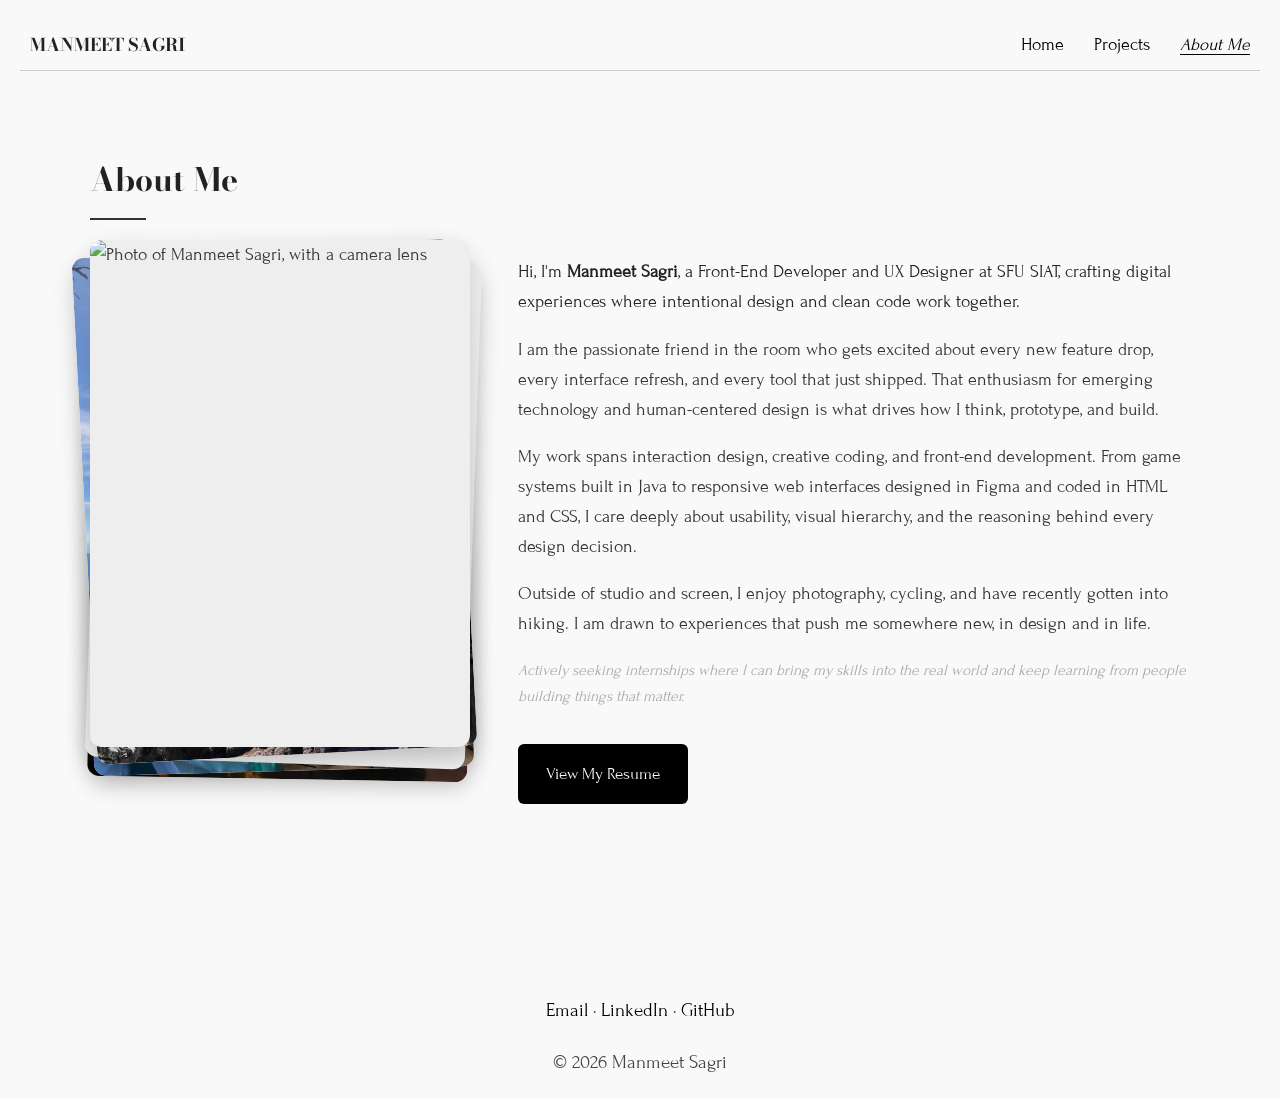
==== commit 8e6380cd: "remove styleguide nav link" ====
--- a/about.html
+++ b/about.html
@@ -93,8 +93,8 @@
       <a href="mailto:mks52@sfu.ca">Email</a> ·
       <a href="https://www.linkedin.com/in/manmeet-sagri-5616271a7" target="_blank"
         aria-label="LinkedIn (opens in new tab)">LinkedIn</a> ·
-      <a href="https://github.com/MSagri05" target="_blank" aria-label="GitHub (opens in new tab)">GitHub</a> ·
-      <a href="styleGuide.html">Style Guide</a>
+      <a href="https://github.com/MSagri05" target="_blank" aria-label="GitHub (opens in new tab)">GitHub</a> 
+
     </p>
     <p>© 2026 Manmeet Sagri</p>
   </footer>
